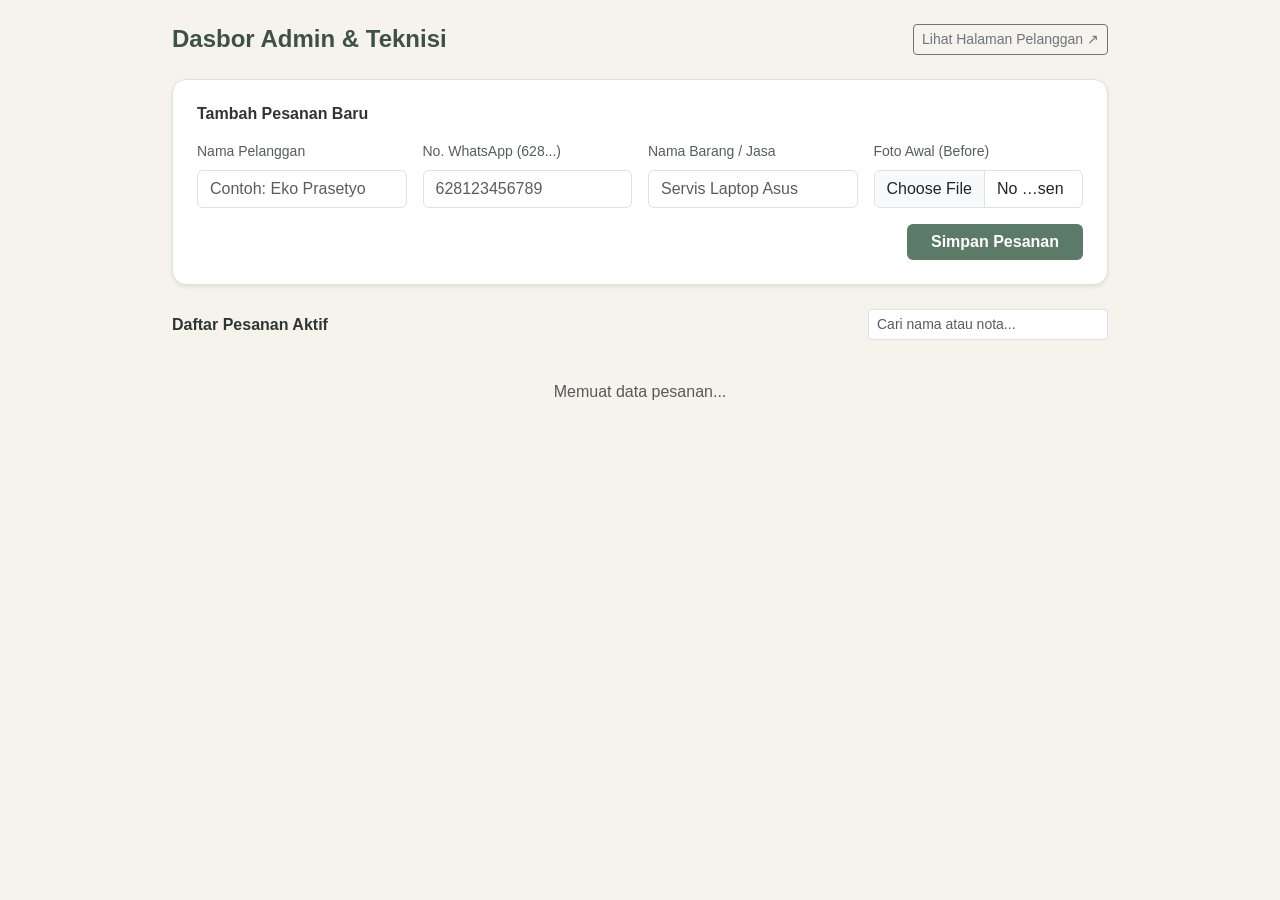
==== admin.html @ 27af46bf "Update admin.html" ====
<!DOCTYPE html>
<html lang="id">
<head>
  <meta charset="UTF-8">
  <meta name="viewport" content="width=device-width, initial-scale=1.0">
  <title>Dasbor Admin - Progres Pesanan</title>
  <link rel="stylesheet" href="https://cdn.jsdelivr.net/npm/bootstrap@5.3.9/dist/css/bootstrap.min.css">
  <style>
    body { background-color: #F6F3EC; color: #2F3632; font-family: 'Segoe UI', sans-serif; }
    .card-custom { background-color: #FFFFFF; border: 1px solid #E5E0D5; border-radius: 14px; }
    .btn-sage { background-color: #5B7A67; color: #FFFFFF; border: none; }
    .btn-sage:hover { background-color: #496353; color: #FFFFFF; }
    .row-item { background-color: #FFFFFF; border: 1px solid #E5E0D5; border-radius: 12px; }
    .thumb-img { width: 48px; height: 48px; object-fit: cover; border-radius: 8px; background-color: #EAE5D9; }
    .modal-img { width: 100%; height: 180px; object-fit: cover; border-radius: 10px; border: 1px solid #E5E0D5; }
  </style>
</head>
<body>

<div class="container py-4" style="max-width: 960px;">
  <div class="d-flex justify-content-between align-items-center mb-4">
    <h4 class="fw-bold mb-0" style="color: #3D5245;">Dasbor Admin & Teknisi</h4>
    <a href="cek.html" target="_blank" class="btn btn-outline-secondary btn-sm">Lihat Halaman Pelanggan ↗</a>
  </div>

  <div class="card-custom p-4 mb-4 shadow-sm">
    <h6 class="fw-bold mb-3">Tambah Pesanan Baru</h6>
    <form id="formTambah" class="row g-3">
      <div class="col-md-3">
        <label class="form-label small text-muted">Nama Pelanggan</label>
        <input type="text" id="namaPelanggan" class="form-control" placeholder="Contoh: Eko Prasetyo" required>
      </div>
      <div class="col-md-3">
        <label class="form-label small text-muted">No. WhatsApp (628...)</label>
        <input type="text" id="noWa" class="form-control" placeholder="628123456789" required>
      </div>
      <div class="col-md-3">
        <label class="form-label small text-muted">Nama Barang / Jasa</label>
        <input type="text" id="namaBarang" class="form-control" placeholder="Servis Laptop Asus" required>
      </div>
      <div class="col-md-3">
        <label class="form-label small text-muted">Foto Awal (Before)</label>
        <input type="file" id="fileBefore" class="form-control" accept="image/*" capture="environment">
      </div>
      <div class="col-12 text-end">
        <button type="submit" id="btnSimpanBaru" class="btn btn-sage px-4 fw-semibold">Simpan Pesanan</button>
      </div>
    </form>
  </div>

  <div class="d-flex justify-content-between align-items-center mb-3">
    <h6 class="fw-bold mb-0">Daftar Pesanan Aktif</h6>
    <input type="text" id="cariNama" class="form-control form-control-sm" style="max-width: 240px;" placeholder="Cari nama atau nota...">
  </div>

  <div id="daftarPesanan" class="d-flex flex-column gap-2">
    <div class="text-center text-muted py-4">Memuat data pesanan...</div>
  </div>
</div>

<div class="modal fade" id="modalUpdate" tabindex="-1">
  <div class="modal-dialog modal-dialog-centered">
    <div class="modal-content" style="border-radius: 16px;">
      <div class="modal-header border-0 pb-0">
        <h6 class="modal-title fw-bold">Update Progres & Bukti Foto (<span id="modalNotaTitle"></span>)</h6>
        <button type="button" class="btn-close" data-bs-dismiss="modal"></button>
      </div>
      <div class="modal-body">
        <input type="hidden" id="editNotaId">
        <div class="row g-2 mb-3 text-center">
          <div class="col-6">
            <span class="small text-muted d-block mb-1">Foto Awal (Before)</span>
            <img id="modalFotoBefore" src="" class="modal-img">
          </div>
          <div class="col-6">
            <span class="small text-muted d-block mb-1">Hasil Akhir (After)</span>
            <img id="modalFotoAfter" src="" class="modal-img">
          </div>
        </div>
        <div class="mb-3">
          <label class="form-label small text-muted">Unggah / Ganti Foto Hasil Akhir (After)</label>
          <input type="file" id="fileAfter" class="form-control form-control-sm" accept="image/*" capture="environment">
        </div>
        <div class="mb-3">
          <label class="form-label small text-muted">Status Pengerjaan</label>
          <select id="editStatus" class="form-select">
            <option value="Diterima">Diterima</option>
            <option value="Diproses">Diproses</option>
            <option value="Siap Diambil">Siap Diambil</option>
          </select>
        </div>
        <div class="mb-3">
          <label class="form-label small text-muted">Catatan Teknisi</label>
          <textarea id="editCatatan" class="form-control" rows="2" placeholder="Tulis progres pengerjaan..."></textarea>
        </div>
        <button type="button" id="btnSimpanUpdate" class="btn btn-sage w-100 fw-semibold">Simpan Perubahan</button>
      </div>
    </div>
  </div>
</div>
<script src="https://cdn.jsdelivr.net/npm/bootstrap@5.3.9/dist/js/bootstrap.bundle.min.js"></script>
<script type="module" src="admin.js?v=6"></script>
</body>
</html>
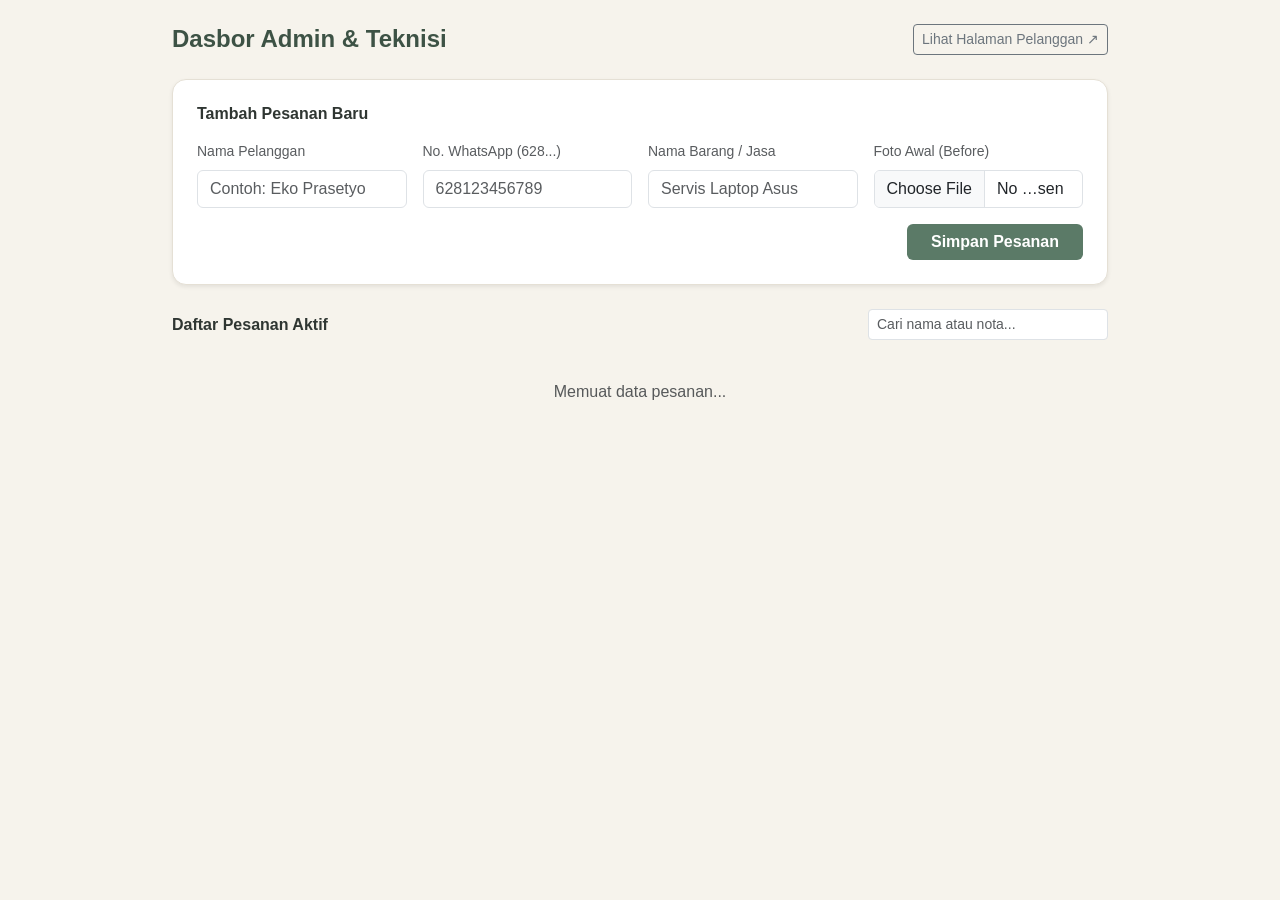
==== commit c773dbeb: "Update admin.html" ====
--- a/admin.html
+++ b/admin.html
@@ -67,20 +67,29 @@
       </div>
       <div class="modal-body">
         <input type="hidden" id="editNotaId">
-        <div class="row g-2 mb-3 text-center">
-          <div class="col-6">
-            <span class="small text-muted d-block mb-1">Foto Awal (Before)</span>
-            <img id="modalFotoBefore" src="" class="modal-img">
+              <div class="row g-2 mb-3 text-center">
+          <div class="col-4">
+            <span class="small text-muted d-block mb-1">1. Awal</span>
+            <img id="modalFotoBefore" src="" class="modal-img" style="height: 120px;">
           </div>
-          <div class="col-6">
-            <span class="small text-muted d-block mb-1">Hasil Akhir (After)</span>
-            <img id="modalFotoAfter" src="" class="modal-img">
+          <div class="col-4">
+            <span class="small text-muted d-block mb-1">2. Proses</span>
+            <img id="modalFotoProses" src="" class="modal-img" style="height: 120px;">
           </div>
+          <div class="col-4">
+            <span class="small text-muted d-block mb-1">3. Akhir</span>
+            <img id="modalFotoAfter" src="" class="modal-img" style="height: 120px;">
+          </div>
+        </div>
+        <div class="mb-2">
+          <label class="form-label small text-muted">Unggah / Ganti Foto Proses</label>
+          <input type="file" id="fileProses" class="form-control form-control-sm" accept="image/*" capture="environment">
         </div>
         <div class="mb-3">
           <label class="form-label small text-muted">Unggah / Ganti Foto Hasil Akhir (After)</label>
           <input type="file" id="fileAfter" class="form-control form-control-sm" accept="image/*" capture="environment">
         </div>
+
         <div class="mb-3">
           <label class="form-label small text-muted">Status Pengerjaan</label>
           <select id="editStatus" class="form-select">
@@ -99,6 +108,6 @@
   </div>
 </div>
 <script src="https://cdn.jsdelivr.net/npm/bootstrap@5.3.9/dist/js/bootstrap.bundle.min.js"></script>
-<script type="module" src="admin.js?v=6"></script>
+<script type="module" src="admin.js?v=7"></script>
 </body>
 </html>
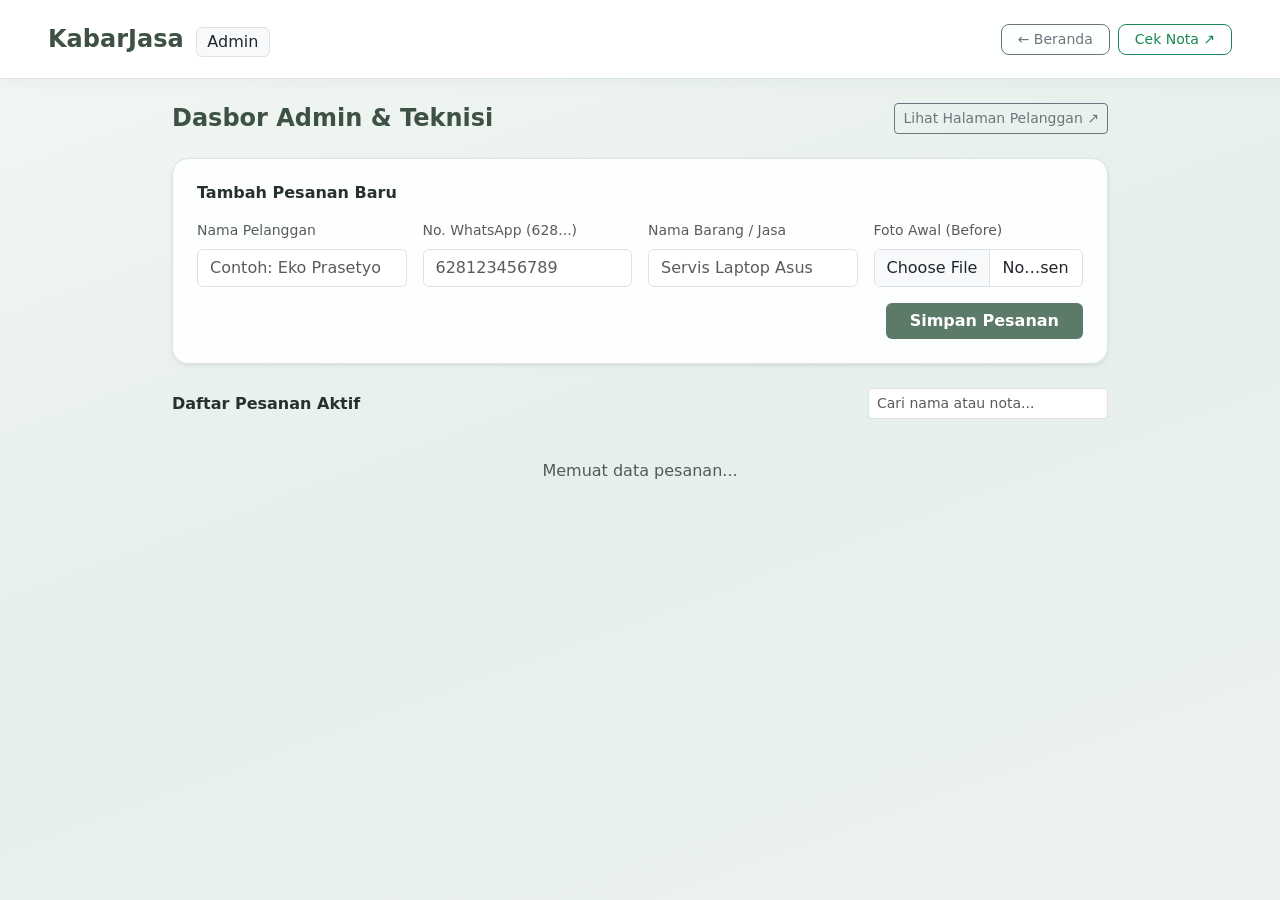
==== commit abb2ffb7: "Update admin.html" ====
--- a/admin.html
+++ b/admin.html
@@ -5,17 +5,29 @@
   <meta name="viewport" content="width=device-width, initial-scale=1.0">
   <title>Dasbor Admin - Progres Pesanan</title>
   <link rel="stylesheet" href="https://cdn.jsdelivr.net/npm/bootstrap@5.3.9/dist/css/bootstrap.min.css">
-  <style>
-    body { background-color: #F6F3EC; color: #2F3632; font-family: 'Segoe UI', sans-serif; }
-    .card-custom { background-color: #FFFFFF; border: 1px solid #E5E0D5; border-radius: 14px; }
+ <style>
+    body { background: linear-gradient(160deg, #F3F7F5 0%, #E6EFEA 50%, #EDF3F0 100%); min-height: 100vh; color: #26322C; font-family: 'Segoe UI', system-ui, sans-serif; }
+    .navbar-custom { background-color: rgba(255, 255, 255, 0.95); backdrop-filter: blur(10px); border-bottom: 1px solid #DCE5E0; box-shadow: 0 4px 16px rgba(38, 50, 44, 0.04); }
+    .card-custom { background: rgba(255, 255, 255, 0.88); backdrop-filter: blur(12px); border: 1px solid #DCE5E0; border-radius: 16px; }
     .btn-sage { background-color: #5B7A67; color: #FFFFFF; border: none; }
     .btn-sage:hover { background-color: #496353; color: #FFFFFF; }
-    .row-item { background-color: #FFFFFF; border: 1px solid #E5E0D5; border-radius: 12px; }
-    .thumb-img { width: 48px; height: 48px; object-fit: cover; border-radius: 8px; background-color: #EAE5D9; }
-    .modal-img { width: 100%; height: 180px; object-fit: cover; border-radius: 10px; border: 1px solid #E5E0D5; }
+    .row-item { background: rgba(255, 255, 255, 0.92); border: 1px solid #DCE5E0; border-radius: 14px; transition: 0.2s; }
+    .row-item:hover { border-color: #5B7A67; box-shadow: 0 6px 16px rgba(91, 122, 103, 0.08); }
+    .thumb-img { width: 48px; height: 48px; object-fit: cover; border-radius: 10px; background-color: #E3ECE7; }
+    .modal-img { width: 100%; height: 120px; object-fit: cover; border-radius: 10px; border: 1px solid #DCE5E0; background-color: #EDF3F0; }
   </style>
 </head>
+  
 <body>
+<nav class="navbar navbar-custom sticky-top py-2 py-md-3">
+  <div class="container-fluid px-3 px-md-5 d-flex justify-content-between align-items-center">
+    <a class="navbar-brand fw-bold fs-4 mb-0" href="index.html" style="color: #3D5245;">KabarJasa <span class="badge bg-light text-dark border fs-6 fw-normal ms-1">Admin</span></a>
+    <div class="d-flex gap-2">
+      <a href="index.html" class="btn btn-outline-secondary btn-sm px-3" style="border-radius: 8px;">← Beranda</a>
+      <a href="cek.html" target="_blank" class="btn btn-outline-success btn-sm px-3" style="border-radius: 8px;">Cek Nota ↗</a>
+    </div>
+  </div>
+</nav>
 
 <div class="container py-4" style="max-width: 960px;">
   <div class="d-flex justify-content-between align-items-center mb-4">
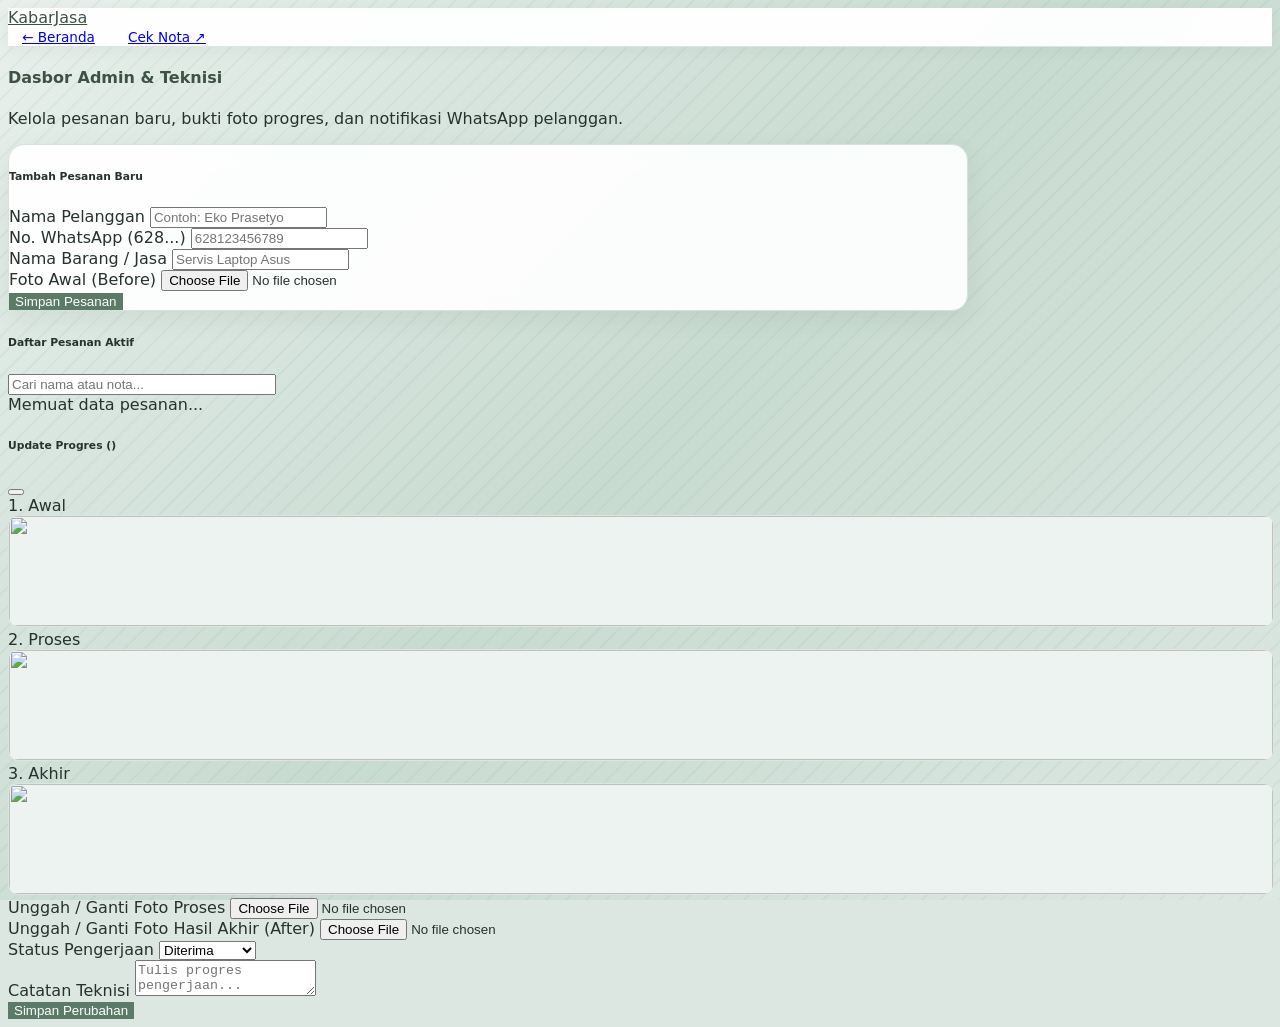
==== commit d2c292eb: "Update admin.html" ====
--- a/admin.html
+++ b/admin.html
@@ -3,66 +3,80 @@
 <head>
   <meta charset="UTF-8">
   <meta name="viewport" content="width=device-width, initial-scale=1.0">
-  <title>Dasbor Admin - Progres Pesanan</title>
-  <link rel="stylesheet" href="https://cdn.jsdelivr.net/npm/bootstrap@5.3.9/dist/css/bootstrap.min.css">
- <style>
-    body { background: linear-gradient(160deg, #F3F7F5 0%, #E6EFEA 50%, #EDF3F0 100%); min-height: 100vh; color: #26322C; font-family: 'Segoe UI', system-ui, sans-serif; }
+  <title>Dasbor Admin — KabarJasa</title>
+  <link rel="stylesheet" href="https://jsdelivr.net">
+  <style>
+    body {
+      background-color: #DCE7E1;
+      background-image: 
+        repeating-linear-gradient(-45deg, rgba(91, 122, 103, 0.06) 0px, rgba(91, 122, 103, 0.06) 2px, transparent 2px, transparent 14px),
+        linear-gradient(135deg, #E8F0EC 0%, #C8DBD1 50%, #DCE8E2 100%);
+      background-attachment: fixed;
+      min-height: 100vh;
+      color: #26322C;
+      font-family: 'Segoe UI', system-ui, sans-serif;
+    }
     .navbar-custom { background-color: rgba(255, 255, 255, 0.95); backdrop-filter: blur(10px); border-bottom: 1px solid #DCE5E0; box-shadow: 0 4px 16px rgba(38, 50, 44, 0.04); }
-    .card-custom { background: rgba(255, 255, 255, 0.88); backdrop-filter: blur(12px); border: 1px solid #DCE5E0; border-radius: 16px; }
+    .nav-btn { font-size: 0.85rem; padding: 6px 14px; border-radius: 8px; white-space: nowrap; }
+    @media (max-width: 576px) {
+      .navbar-brand { font-size: 1.15rem !important; }
+      .nav-btn { font-size: 0.75rem; padding: 5px 10px; }
+    }
+    .card-custom { background: rgba(255, 255, 255, 0.92); backdrop-filter: blur(12px); border: 1px solid #D5E2DB; border-radius: 16px; box-shadow: 0 8px 24px rgba(61, 82, 69, 0.08); }
     .btn-sage { background-color: #5B7A67; color: #FFFFFF; border: none; }
     .btn-sage:hover { background-color: #496353; color: #FFFFFF; }
-    .row-item { background: rgba(255, 255, 255, 0.92); border: 1px solid #DCE5E0; border-radius: 14px; transition: 0.2s; }
-    .row-item:hover { border-color: #5B7A67; box-shadow: 0 6px 16px rgba(91, 122, 103, 0.08); }
-    .thumb-img { width: 48px; height: 48px; object-fit: cover; border-radius: 10px; background-color: #E3ECE7; }
-    .modal-img { width: 100%; height: 120px; object-fit: cover; border-radius: 10px; border: 1px solid #DCE5E0; background-color: #EDF3F0; }
+    .row-item { background: #FFFFFF; border: 1px solid #D5E2DB; border-radius: 14px; box-shadow: 0 4px 14px rgba(61, 82, 69, 0.06); transition: 0.2s; }
+    .row-item:hover { border-color: #5B7A67; }
+    .thumb-img { width: 52px; height: 52px; object-fit: cover; border-radius: 10px; background-color: #E3ECE7; flex-shrink: 0; }
+    .modal-img { width: 100%; height: 110px; object-fit: cover; border-radius: 10px; border: 1px solid #DCE5E0; background-color: #EDF3F0; }
   </style>
 </head>
-  
 <body>
+
 <nav class="navbar navbar-custom sticky-top py-2 py-md-3">
-  <div class="container-fluid px-3 px-md-5 d-flex justify-content-between align-items-center">
-    <a class="navbar-brand fw-bold fs-4 mb-0" href="index.html" style="color: #3D5245;">KabarJasa <span class="badge bg-light text-dark border fs-6 fw-normal ms-1">Admin</span></a>
-    <div class="d-flex gap-2">
-      <a href="index.html" class="btn btn-outline-secondary btn-sm px-3" style="border-radius: 8px;">← Beranda</a>
-      <a href="cek.html" target="_blank" class="btn btn-outline-success btn-sm px-3" style="border-radius: 8px;">Cek Nota ↗</a>
+  <div class="container-fluid px-3 px-md-5 d-flex justify-content-between align-items-center flex-nowrap">
+    <a class="navbar-brand fw-bold fs-4 mb-0" href="index.html" style="color: #3D5245;">KabarJasa</a>
+    <div class="d-flex gap-1 gap-md-2">
+      <a href="index.html" class="btn btn-outline-secondary nav-btn fw-semibold">← Beranda</a>
+      <a href="cek.html" target="_blank" class="btn btn-outline-success nav-btn fw-semibold">Cek Nota ↗</a>
     </div>
   </div>
 </nav>
 
 <div class="container py-4" style="max-width: 960px;">
-  <div class="d-flex justify-content-between align-items-center mb-4">
-    <h4 class="fw-bold mb-0" style="color: #3D5245;">Dasbor Admin & Teknisi</h4>
-    <a href="cek.html" target="_blank" class="btn btn-outline-secondary btn-sm">Lihat Halaman Pelanggan ↗</a>
+  <div class="mb-3">
+    <h4 class="fw-bold mb-1" style="color: #3D5245;">Dasbor Admin & Teknisi</h4>
+    <p class="text-muted small mb-0">Kelola pesanan baru, bukti foto progres, dan notifikasi WhatsApp pelanggan.</p>
   </div>
 
-  <div class="card-custom p-4 mb-4 shadow-sm">
+  <div class="card-custom p-3 p-md-4 mb-4">
     <h6 class="fw-bold mb-3">Tambah Pesanan Baru</h6>
     <form id="formTambah" class="row g-3">
       <div class="col-md-3">
-        <label class="form-label small text-muted">Nama Pelanggan</label>
+        <label class="form-label small text-muted mb-1">Nama Pelanggan</label>
         <input type="text" id="namaPelanggan" class="form-control" placeholder="Contoh: Eko Prasetyo" required>
       </div>
       <div class="col-md-3">
-        <label class="form-label small text-muted">No. WhatsApp (628...)</label>
+        <label class="form-label small text-muted mb-1">No. WhatsApp (628...)</label>
         <input type="text" id="noWa" class="form-control" placeholder="628123456789" required>
       </div>
       <div class="col-md-3">
-        <label class="form-label small text-muted">Nama Barang / Jasa</label>
+        <label class="form-label small text-muted mb-1">Nama Barang / Jasa</label>
         <input type="text" id="namaBarang" class="form-control" placeholder="Servis Laptop Asus" required>
       </div>
       <div class="col-md-3">
-        <label class="form-label small text-muted">Foto Awal (Before)</label>
+        <label class="form-label small text-muted mb-1">Foto Awal (Before)</label>
         <input type="file" id="fileBefore" class="form-control" accept="image/*" capture="environment">
       </div>
-      <div class="col-12 text-end">
+      <div class="col-12 d-grid d-md-flex justify-content-md-end">
         <button type="submit" id="btnSimpanBaru" class="btn btn-sage px-4 fw-semibold">Simpan Pesanan</button>
       </div>
     </form>
   </div>
 
-  <div class="d-flex justify-content-between align-items-center mb-3">
+  <div class="d-flex flex-column flex-sm-row justify-content-between align-items-stretch align-items-sm-center gap-2 mb-3">
     <h6 class="fw-bold mb-0">Daftar Pesanan Aktif</h6>
-    <input type="text" id="cariNama" class="form-control form-control-sm" style="max-width: 240px;" placeholder="Cari nama atau nota...">
+    <input type="text" id="cariNama" class="form-control form-control-sm" style="max-width: 100%; width: 260px;" placeholder="Cari nama atau nota...">
   </div>
 
   <div id="daftarPesanan" class="d-flex flex-column gap-2">
@@ -74,36 +88,35 @@
   <div class="modal-dialog modal-dialog-centered">
     <div class="modal-content" style="border-radius: 16px;">
       <div class="modal-header border-0 pb-0">
-        <h6 class="modal-title fw-bold">Update Progres & Bukti Foto (<span id="modalNotaTitle"></span>)</h6>
+        <h6 class="modal-title fw-bold">Update Progres (<span id="modalNotaTitle"></span>)</h6>
         <button type="button" class="btn-close" data-bs-dismiss="modal"></button>
       </div>
       <div class="modal-body">
         <input type="hidden" id="editNotaId">
-              <div class="row g-2 mb-3 text-center">
+        <div class="row g-2 mb-3 text-center">
           <div class="col-4">
             <span class="small text-muted d-block mb-1">1. Awal</span>
-            <img id="modalFotoBefore" src="" class="modal-img" style="height: 120px;">
+            <img id="modalFotoBefore" src="" class="modal-img">
           </div>
           <div class="col-4">
             <span class="small text-muted d-block mb-1">2. Proses</span>
-            <img id="modalFotoProses" src="" class="modal-img" style="height: 120px;">
+            <img id="modalFotoProses" src="" class="modal-img">
           </div>
           <div class="col-4">
             <span class="small text-muted d-block mb-1">3. Akhir</span>
-            <img id="modalFotoAfter" src="" class="modal-img" style="height: 120px;">
+            <img id="modalFotoAfter" src="" class="modal-img">
           </div>
         </div>
         <div class="mb-2">
-          <label class="form-label small text-muted">Unggah / Ganti Foto Proses</label>
+          <label class="form-label small text-muted mb-1">Unggah / Ganti Foto Proses</label>
           <input type="file" id="fileProses" class="form-control form-control-sm" accept="image/*" capture="environment">
         </div>
         <div class="mb-3">
-          <label class="form-label small text-muted">Unggah / Ganti Foto Hasil Akhir (After)</label>
+          <label class="form-label small text-muted mb-1">Unggah / Ganti Foto Hasil Akhir (After)</label>
           <input type="file" id="fileAfter" class="form-control form-control-sm" accept="image/*" capture="environment">
         </div>
-
         <div class="mb-3">
-          <label class="form-label small text-muted">Status Pengerjaan</label>
+          <label class="form-label small text-muted mb-1">Status Pengerjaan</label>
           <select id="editStatus" class="form-select">
             <option value="Diterima">Diterima</option>
             <option value="Diproses">Diproses</option>
@@ -111,7 +124,7 @@
           </select>
         </div>
         <div class="mb-3">
-          <label class="form-label small text-muted">Catatan Teknisi</label>
+          <label class="form-label small text-muted mb-1">Catatan Teknisi</label>
           <textarea id="editCatatan" class="form-control" rows="2" placeholder="Tulis progres pengerjaan..."></textarea>
         </div>
         <button type="button" id="btnSimpanUpdate" class="btn btn-sage w-100 fw-semibold">Simpan Perubahan</button>
@@ -119,7 +132,8 @@
     </div>
   </div>
 </div>
-<script src="https://cdn.jsdelivr.net/npm/bootstrap@5.3.9/dist/js/bootstrap.bundle.min.js"></script>
-<script type="module" src="admin.js?v=7"></script>
+
+<script src="https://jsdelivr.net"></script>
+<script type="module" src="admin.js?v=8"></script>
 </body>
 </html>
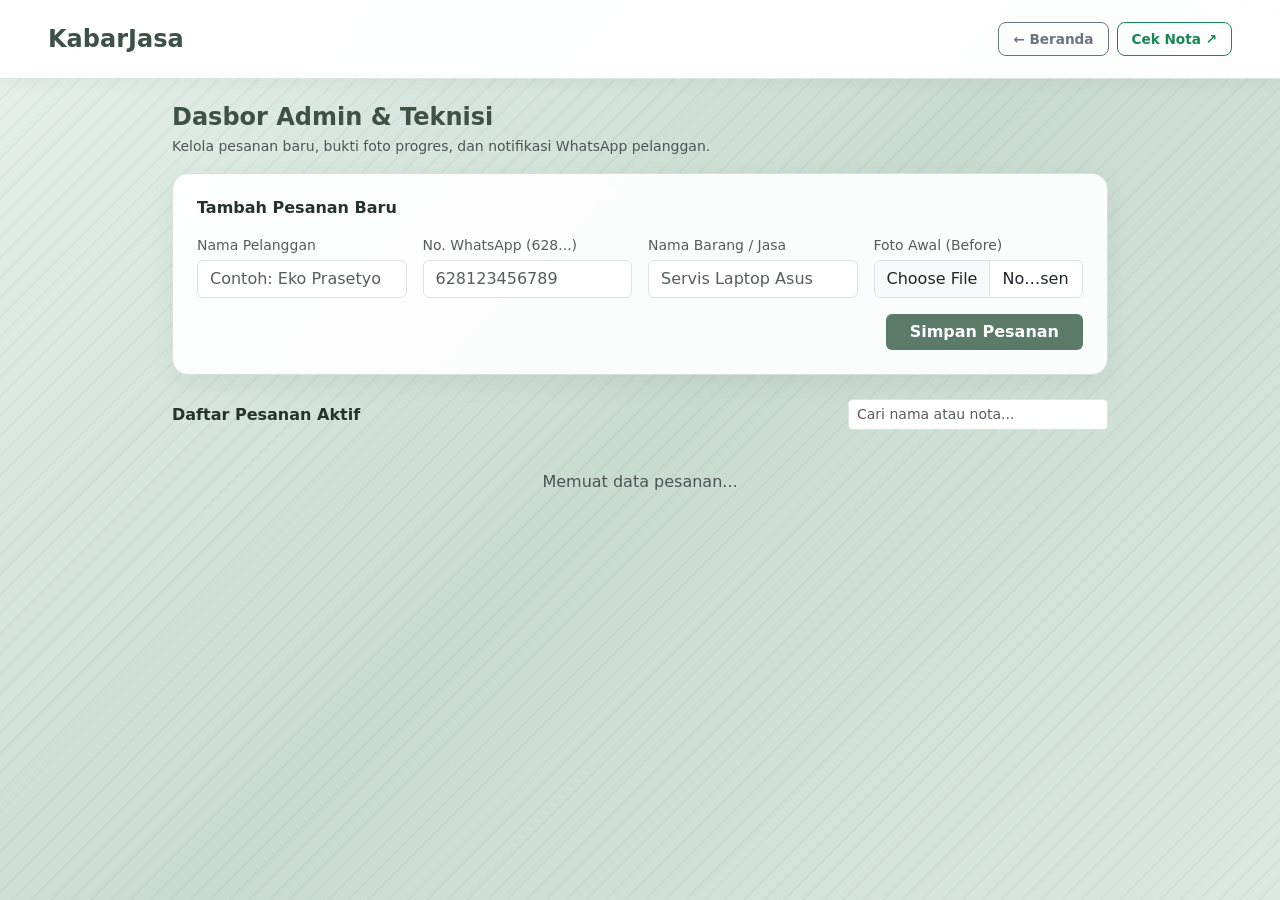
==== commit fdd628c7: "Update admin.html" ====
--- a/admin.html
+++ b/admin.html
@@ -4,7 +4,7 @@
   <meta charset="UTF-8">
   <meta name="viewport" content="width=device-width, initial-scale=1.0">
   <title>Dasbor Admin — KabarJasa</title>
-  <link rel="stylesheet" href="https://jsdelivr.net">
+  <link rel="stylesheet" href="https://cdn.jsdelivr.net/npm/bootstrap@5.3.9/dist/css/bootstrap.min.css">
   <style>
     body {
       background-color: #DCE7E1;
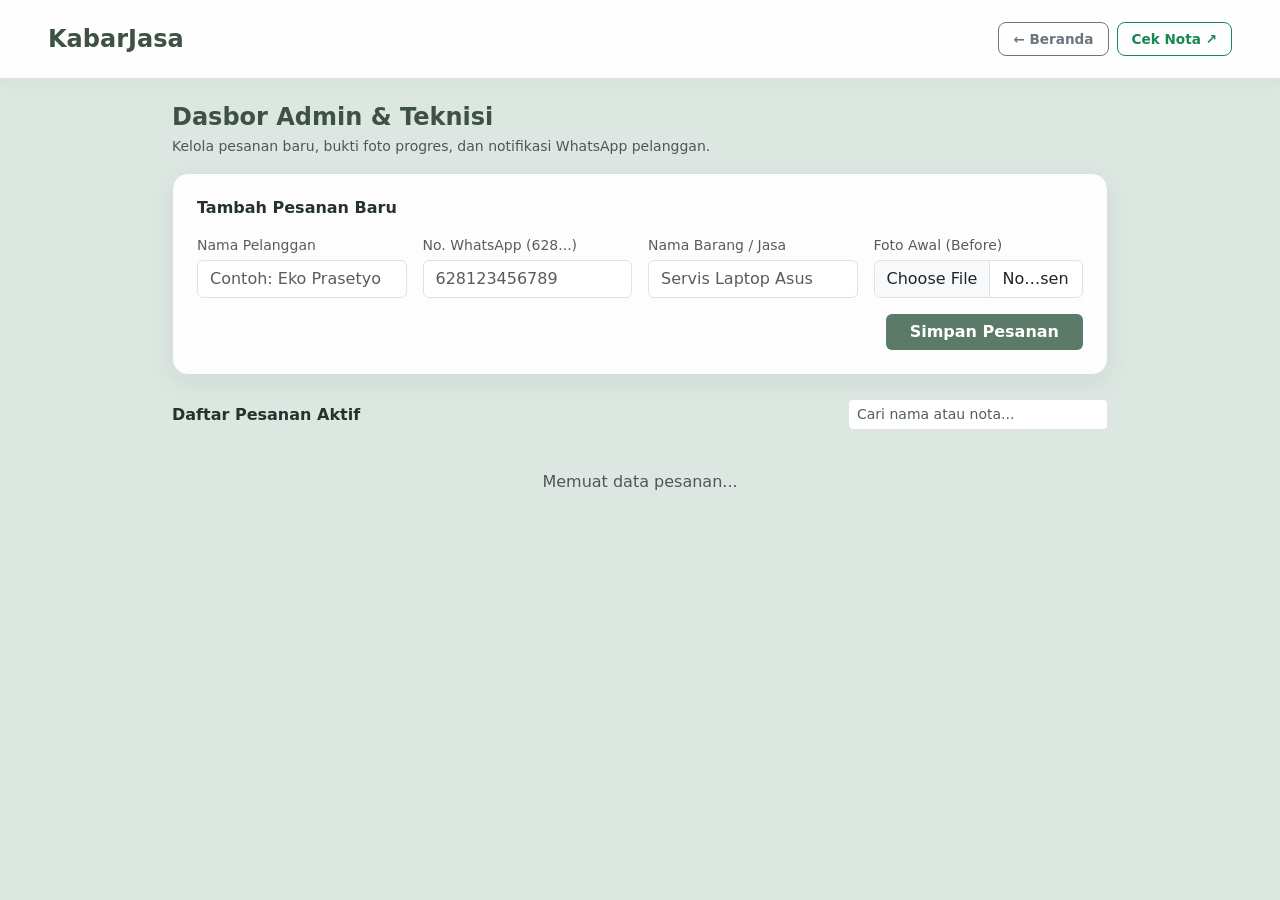
==== commit 50daa52a: "Update admin.html" ====
--- a/admin.html
+++ b/admin.html
@@ -8,10 +8,6 @@
   <style>
     body {
       background-color: #DCE7E1;
-      background-image: 
-        repeating-linear-gradient(-45deg, rgba(91, 122, 103, 0.06) 0px, rgba(91, 122, 103, 0.06) 2px, transparent 2px, transparent 14px),
-        linear-gradient(135deg, #E8F0EC 0%, #C8DBD1 50%, #DCE8E2 100%);
-      background-attachment: fixed;
       min-height: 100vh;
       color: #26322C;
       font-family: 'Segoe UI', system-ui, sans-serif;
